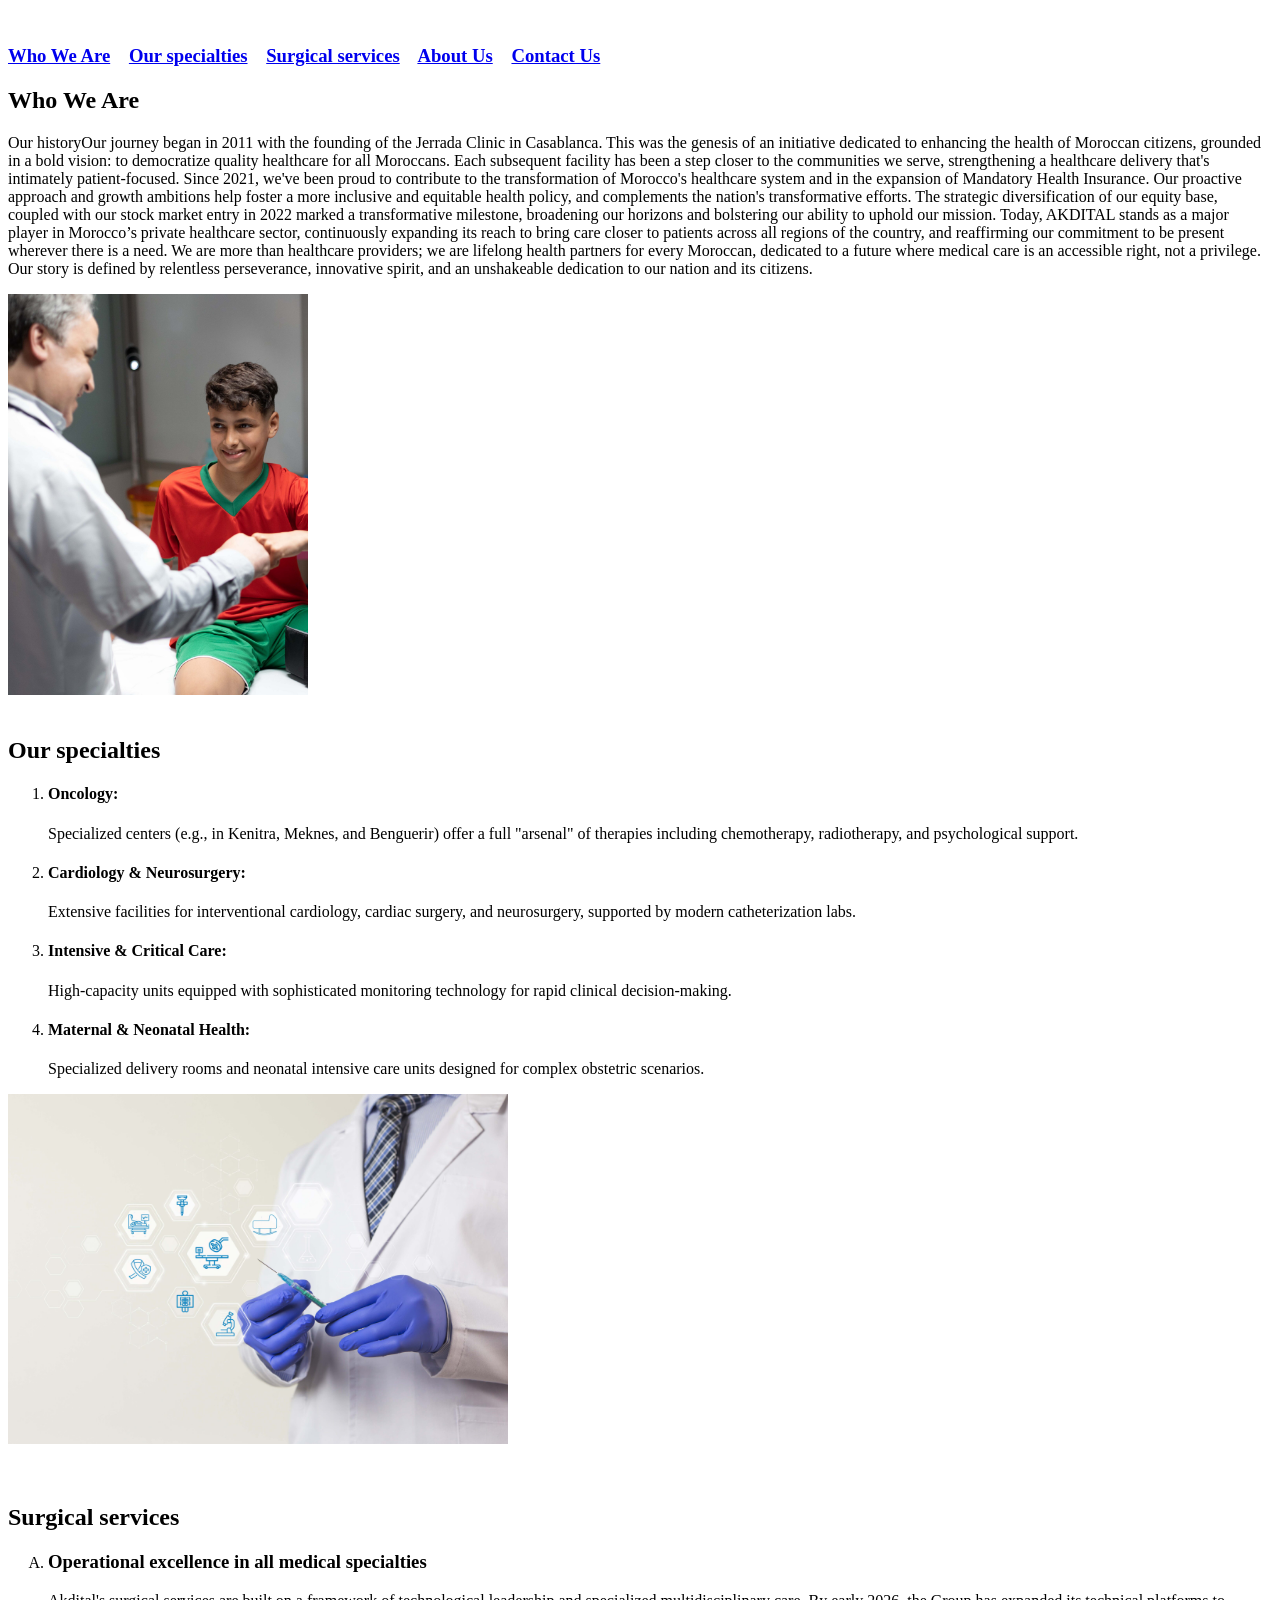
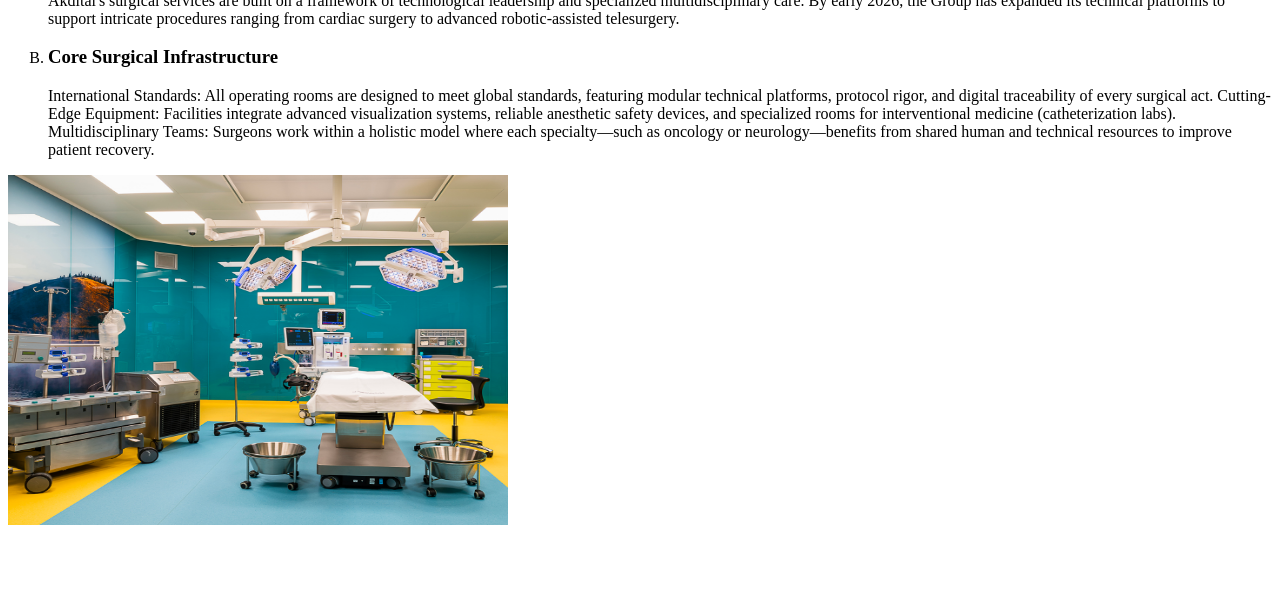
==== index.html @ 09fbc537 "akital" ====
<!DOCTYPE html>
<html lang="en">
<head>
    <meta charset="UTF-8">
    <meta name="viewport" content="width=device-width, initial-scale=1.0">
    <title>Akdital</title>
</head>
<body>
    
    <br>
    <h3>
        <a href="#s1">Who We Are</a>&nbsp;&nbsp;&nbsp;
        <a href="#s2">Our specialties</a>&nbsp;&nbsp;&nbsp;
        <a href="#s3">Surgical services</a>&nbsp;&nbsp;&nbsp;
        <a href="navigation.html">About Us</a>&nbsp;&nbsp;&nbsp;
    <a href="contact.html">Contact Us</a>
    </h3>

    <h2 id="s1">Who We Are</h2>
    <p>
        Our historyOur journey began in 2011 with the founding of the Jerrada Clinic in Casablanca. This was the genesis of an initiative dedicated to enhancing the health of Moroccan citizens, grounded in a bold vision: to democratize quality healthcare for all Moroccans.
        Each subsequent facility has been a step closer to the communities we serve, strengthening a healthcare delivery that's intimately patient-focused. Since 2021, we've been proud to contribute to the transformation of Morocco's healthcare system and in the expansion of Mandatory Health Insurance. Our proactive approach and growth ambitions help foster a more inclusive and equitable health policy, and complements the nation's transformative efforts.
        The strategic diversification of our equity base, coupled with our stock market entry in 2022 marked a transformative milestone, broadening our horizons and bolstering our ability to uphold our mission.
        Today, AKDITAL stands as a major player in Morocco’s private healthcare sector, continuously expanding its reach to bring care closer to patients across all regions of the country, and reaffirming our commitment to be present wherever there is a need. We are more than healthcare providers; we are lifelong health partners for every Moroccan, dedicated to a future where medical care is an accessible right, not a privilege. 
        Our story is defined by relentless perseverance, innovative spirit, and an unshakeable dedication to our nation and its citizens.
    </p>
    <img src="images/image2.jpg" width="300">

    <br><br>
    
    <h2 id="s2">Our specialties</h2>

    <ol>
        <li><h4>Oncology:</h4></li>
        <p>Specialized centers (e.g., in Kenitra, Meknes, and Benguerir) offer a full "arsenal" 
            of therapies including chemotherapy, radiotherapy, and psychological support.</p>
    
        <li><h4>Cardiology & Neurosurgery:</h4></li>
        <p>Extensive facilities for interventional cardiology, cardiac surgery, and neurosurgery, supported by modern catheterization labs.</p>

        <li><h4>Intensive & Critical Care:</h4></li>
        <p>High-capacity units equipped with sophisticated monitoring technology for rapid clinical decision-making.</p>

        <li><h4>Maternal & Neonatal Health:</h4></li>
        <p>Specialized delivery rooms and neonatal intensive care units designed for complex obstetric scenarios.</p>
    </ol> 
        
    <img src="images/image1.jpg" height="350" width="500">

    <br><br><br>

    <h2 id="s3">Surgical services</h2>
    <ol type="A">
        <li>
            <h3>Operational excellence in all medical specialties</h3>
            <p>Akdital's surgical services are built on a framework of technological leadership and specialized multidisciplinary care. By early 2026, 
                the Group has expanded its technical platforms to support intricate procedures ranging from cardiac surgery to advanced robotic-assisted telesurgery.
            </p>
        </li>
        <li>
            <h3>Core Surgical Infrastructure</h3>
            <p>
                International Standards: All operating rooms are designed to meet global standards, featuring modular technical platforms, protocol rigor, and digital traceability of every surgical act.
                Cutting-Edge Equipment: Facilities integrate advanced visualization systems, reliable anesthetic safety devices, and specialized rooms for interventional medicine (catheterization labs).
                Multidisciplinary Teams: Surgeons work within a holistic model where each specialty—such as oncology or neurology—benefits from shared human and technical resources to improve patient recovery. 
            </p>
        </li>
    </ol>
    
    <img src="images/image3.jpg" height="350" width="500"><br><br>
    
<br>
<br>
<br>

</body>
</html>
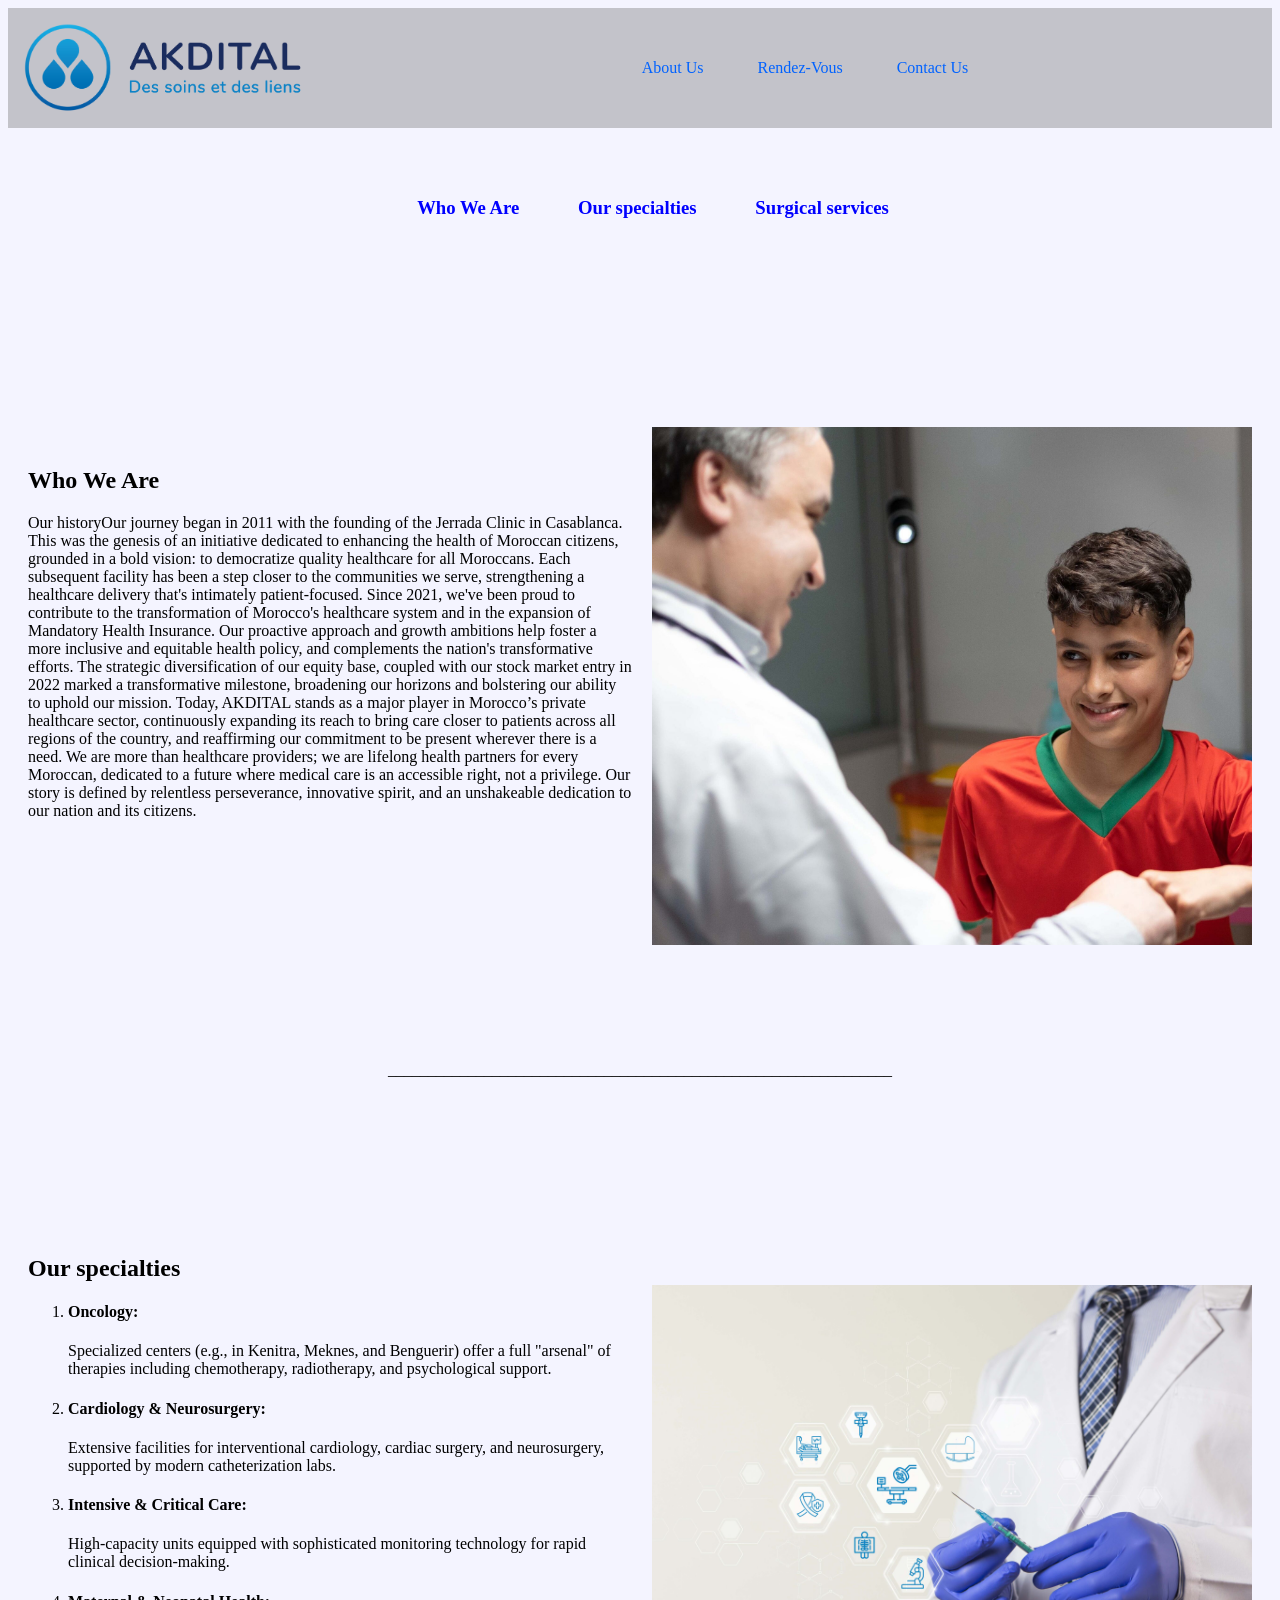
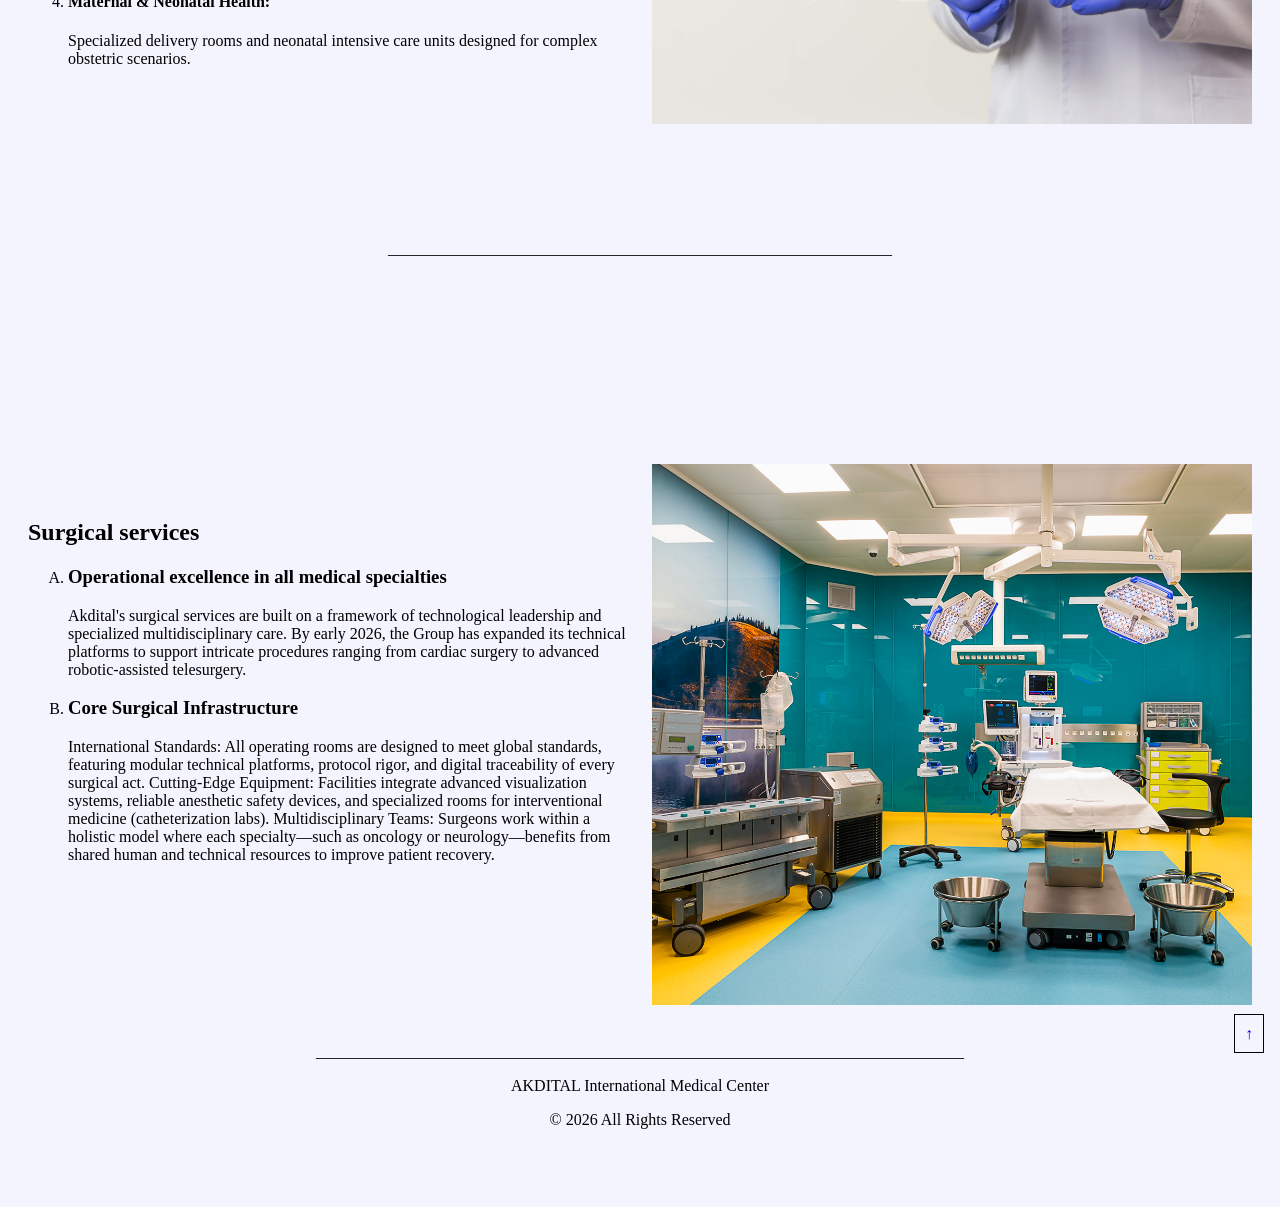
==== commit 72702d0b: "mise à jour" ====
--- a/index.html
+++ b/index.html
@@ -3,75 +3,109 @@
 <head>
     <meta charset="UTF-8">
     <meta name="viewport" content="width=device-width, initial-scale=1.0">
+    <link rel="stylesheet" href="style.css">
     <title>Akdital</title>
 </head>
 <body>
+    <!-- Bare De Navigation -->
+    <header class="header">
+        <div class="logo">
+            <a href="https://akdital.ma/" target="_blank" rel="noopener noreferrer">
+                <img src="images/Logo1.png" alt="paysage" class="logo">
+            </a>
+        </div>
+        <nav class="menu">
+            <div>
+                <a href="navigation.html">About Us</a>
+                <a href="formulaire.html">Rendez-vous</a>
+                <a href="contact.html">Contact Us</a>
+            </div>
+        </nav><br>
+    </header>
     
-    <br>
-    <h3>
-        <a href="#s1">Who We Are</a>&nbsp;&nbsp;&nbsp;
-        <a href="#s2">Our specialties</a>&nbsp;&nbsp;&nbsp;
-        <a href="#s3">Surgical services</a>&nbsp;&nbsp;&nbsp;
-        <a href="navigation.html">About Us</a>&nbsp;&nbsp;&nbsp;
-    <a href="contact.html">Contact Us</a>
-    </h3>
+    <!--section d'information -->
+    <main>
+        <section class="shift">
+            <div class="">
+                <h3>
+                    <a href="#s1">Who We Are</a>&nbsp;&nbsp;&nbsp;
+                    <a href="#s2">Our specialties</a>&nbsp;&nbsp;&nbsp;
+                    <a href="#s3">Surgical services</a>&nbsp;&nbsp;&nbsp;
+                </h3>
+                
+            </div>
+        </section>
+        
+        <section class="item">
+            <div class="content">
+                <h2 id="s1">Who We Are</h2>
+                <p>
+                    Our historyOur journey began in 2011 with the founding of the Jerrada Clinic in Casablanca. This was the genesis of an initiative dedicated to enhancing the health of Moroccan citizens, grounded in a bold vision: to democratize quality healthcare for all Moroccans.
+                    Each subsequent facility has been a step closer to the communities we serve, strengthening a healthcare delivery that's intimately patient-focused. Since 2021, we've been proud to contribute to the transformation of Morocco's healthcare system and in the expansion of Mandatory Health Insurance. Our proactive approach and growth ambitions help foster a more inclusive and equitable health policy, and complements the nation's transformative efforts.
+                    The strategic diversification of our equity base, coupled with our stock market entry in 2022 marked a transformative milestone, broadening our horizons and bolstering our ability to uphold our mission.
+                    Today, AKDITAL stands as a major player in Morocco’s private healthcare sector, continuously expanding its reach to bring care closer to patients across all regions of the country, and reaffirming our commitment to be present wherever there is a need. We are more than healthcare providers; we are lifelong health partners for every Moroccan, dedicated to a future where medical care is an accessible right, not a privilege. 
+                    Our story is defined by relentless perseverance, innovative spirit, and an unshakeable dedication to our nation and its citizens.
+                </p>
+            </div>
+            <img src="images/image2.jpg" alt="Description">
+        </section>
+        <p class="lign">_______________________________________________________________</p>
+        <section class="item">
+            <div class="content">
+                <h2 id="s2">Our specialties</h2>
+                <ol>
+                    <li><h4>Oncology:</h4></li>
+                    <p>Specialized centers (e.g., in Kenitra, Meknes, and Benguerir) offer a full "arsenal" 
+                        of therapies including chemotherapy, radiotherapy, and psychological support.</p>
+                
+                    <li><h4>Cardiology & Neurosurgery:</h4></li>
+                    <p>Extensive facilities for interventional cardiology, cardiac surgery, and neurosurgery, supported by modern catheterization labs.</p>
 
-    <h2 id="s1">Who We Are</h2>
-    <p>
-        Our historyOur journey began in 2011 with the founding of the Jerrada Clinic in Casablanca. This was the genesis of an initiative dedicated to enhancing the health of Moroccan citizens, grounded in a bold vision: to democratize quality healthcare for all Moroccans.
-        Each subsequent facility has been a step closer to the communities we serve, strengthening a healthcare delivery that's intimately patient-focused. Since 2021, we've been proud to contribute to the transformation of Morocco's healthcare system and in the expansion of Mandatory Health Insurance. Our proactive approach and growth ambitions help foster a more inclusive and equitable health policy, and complements the nation's transformative efforts.
-        The strategic diversification of our equity base, coupled with our stock market entry in 2022 marked a transformative milestone, broadening our horizons and bolstering our ability to uphold our mission.
-        Today, AKDITAL stands as a major player in Morocco’s private healthcare sector, continuously expanding its reach to bring care closer to patients across all regions of the country, and reaffirming our commitment to be present wherever there is a need. We are more than healthcare providers; we are lifelong health partners for every Moroccan, dedicated to a future where medical care is an accessible right, not a privilege. 
-        Our story is defined by relentless perseverance, innovative spirit, and an unshakeable dedication to our nation and its citizens.
-    </p>
-    <img src="images/image2.jpg" width="300">
+                    <li><h4>Intensive & Critical Care:</h4></li>
+                    <p>High-capacity units equipped with sophisticated monitoring technology for rapid clinical decision-making.</p>
 
-    <br><br>
-    
-    <h2 id="s2">Our specialties</h2>
-
-    <ol>
-        <li><h4>Oncology:</h4></li>
-        <p>Specialized centers (e.g., in Kenitra, Meknes, and Benguerir) offer a full "arsenal" 
-            of therapies including chemotherapy, radiotherapy, and psychological support.</p>
-    
-        <li><h4>Cardiology & Neurosurgery:</h4></li>
-        <p>Extensive facilities for interventional cardiology, cardiac surgery, and neurosurgery, supported by modern catheterization labs.</p>
-
-        <li><h4>Intensive & Critical Care:</h4></li>
-        <p>High-capacity units equipped with sophisticated monitoring technology for rapid clinical decision-making.</p>
-
-        <li><h4>Maternal & Neonatal Health:</h4></li>
-        <p>Specialized delivery rooms and neonatal intensive care units designed for complex obstetric scenarios.</p>
-    </ol> 
+                    <li><h4>Maternal & Neonatal Health:</h4></li>
+                    <p>Specialized delivery rooms and neonatal intensive care units designed for complex obstetric scenarios.</p>
+                </ol> 
+            </div>
+            <img src="images/image1.jpg" alt="Description">
+        </section>
+        <p class="lign">_______________________________________________________________</p>
+        <section class="item">
+            <div class="content">
+                <h2 id="s3">Surgical services</h2>
+                <ol type="A">
+                    <li>
+                        <h3>Operational excellence in all medical specialties</h3>
+                        <p>Akdital's surgical services are built on a framework of technological leadership and specialized multidisciplinary care. By early 2026, 
+                            the Group has expanded its technical platforms to support intricate procedures ranging from cardiac surgery to advanced robotic-assisted telesurgery.
+                        </p>
+                    </li>
+                    <li>
+                        <h3>Core Surgical Infrastructure</h3>
+                        <p>
+                            International Standards: All operating rooms are designed to meet global standards, featuring modular technical platforms, protocol rigor, and digital traceability of every surgical act.
+                            Cutting-Edge Equipment: Facilities integrate advanced visualization systems, reliable anesthetic safety devices, and specialized rooms for interventional medicine (catheterization labs).
+                            Multidisciplinary Teams: Surgeons work within a holistic model where each specialty—such as oncology or neurology—benefits from shared human and technical resources to improve patient recovery. 
+                        </p>
+                    </li>
+                </ol>
+            </div>
+            <img src="images/image3.jpg" alt="Description">
+        </section>
+    </main>
+    <a href="#top" class="back-to-top">↑</a>
+    <!--section footer -->
+    <footer class="footer">
+        _________________________________________________________________________________
+        <p> AKDITAL International Medical Center</p>
+        <p>© 2026 All Rights Reserved</p>
+    </footer>
         
-    <img src="images/image1.jpg" height="350" width="500">
-
-    <br><br><br>
-
-    <h2 id="s3">Surgical services</h2>
-    <ol type="A">
-        <li>
-            <h3>Operational excellence in all medical specialties</h3>
-            <p>Akdital's surgical services are built on a framework of technological leadership and specialized multidisciplinary care. By early 2026, 
-                the Group has expanded its technical platforms to support intricate procedures ranging from cardiac surgery to advanced robotic-assisted telesurgery.
-            </p>
-        </li>
-        <li>
-            <h3>Core Surgical Infrastructure</h3>
-            <p>
-                International Standards: All operating rooms are designed to meet global standards, featuring modular technical platforms, protocol rigor, and digital traceability of every surgical act.
-                Cutting-Edge Equipment: Facilities integrate advanced visualization systems, reliable anesthetic safety devices, and specialized rooms for interventional medicine (catheterization labs).
-                Multidisciplinary Teams: Surgeons work within a holistic model where each specialty—such as oncology or neurology—benefits from shared human and technical resources to improve patient recovery. 
-            </p>
-        </li>
-    </ol>
-    
-    <img src="images/image3.jpg" height="350" width="500"><br><br>
     
 <br>
 <br>
 <br>
-
+   
 </body>
 </html>
--- a/style.css
+++ b/style.css
@@ -0,0 +1,204 @@
+body{
+    background-color: rgb(244, 244, 255);
+}
+
+/*Barre de Navigation*/
+
+.header{
+    display: flex;
+    align-items: center;
+    justify-content: space-between;
+    padding: 15px;
+    background-color: rgba(92, 92, 92, 0.326);
+}
+
+.logo{
+    display: flex;
+    align-items: end;
+    gap: 10px;         
+}
+.logo img{
+    width: 280px;
+    height: auto;
+}
+nav a{
+    margin-left: 50px;
+    color: rgb(0, 98, 255);
+    text-decoration: none;
+}
+nav a:hover{
+    color: rebeccapurple;
+}
+.menu{
+    padding: 20px;
+    text-transform: capitalize;
+
+}
+
+/* index */
+/* Section D'information */
+
+.shift{
+    text-align: center;
+    margin-top: 30px;
+    text-transform: inherit;
+}
+.shift a{
+    text-decoration: none;
+    color: blue;
+    padding-left: 40px;
+}
+.shift a:hover{
+    color: red;
+}
+main{
+    display: flex;
+    flex-direction: column;
+    gap: 100px;
+    padding: 20px;
+}
+.item{
+    display: flex;
+    align-items: center;
+    gap: 20px;
+}
+.item img{
+    width: 600px;
+    height: auto;
+    margin-top: 90px;
+    
+}
+div .content{
+    padding: 200px;
+}
+p.lign{
+    text-align: center;
+}
+
+/*section footer*/
+
+.footer{
+    text-align: center;
+}
+
+/*Buton Retour En Haut*/
+.back-to-top{
+    border: 1px solid black;
+    padding: 10px;
+    margin-left: 97%;
+    text-decoration: none;
+}
+
+/*Section Navigation*/
+audio{
+    margin-left: 100%;
+
+}
+video{
+    margin-left: 50%;
+}
+
+/*formulaire*/
+.txt_form{
+    padding: 25px;
+    text-align: center;
+}
+section.section{
+    display: flex;
+}
+.form{
+    width: 50%;
+    margin-left: 30px;
+    border-radius: 5px;
+    background-color: rgba(255, 235, 205, 0.321);
+    padding: 14px;  
+}
+.container_img{
+    display: flex;
+    padding-top: 50px;
+}
+.img_content{
+    width: 650px;
+    height: 600px;
+    margin-left: 20px;
+}
+label{
+    padding-left: 20px;
+}
+input[type=text],[type=email],[type=date],[type=password],textarea, select{
+    width: 90%;
+    padding: 10px;
+    margin: 5px;
+    
+}
+input[type=submit]{
+    padding: 10px;
+    margin-top: 50px;
+    margin-left: 45%;
+    border-radius: 5px;
+    border: 1px solid black;
+    background-color:  blue;
+    color: aliceblue;
+   
+}
+input[type=submit]:hover{
+    color: blue;
+    background-color: aliceblue;
+    border: 1px solid blue;
+}
+/*Contact*/
+.txt_log{
+    padding: 0;
+    margin: 0;
+    text-align: center; 
+    padding-bottom: 20px;
+}
+section.items{
+    display: flex;
+    padding: 20px;
+    gap: 150px;
+}
+.form_cont{
+    height: 100%;
+    margin-top: 5 0px;
+    padding-top: 50px; 
+    padding-bottom: 20px;
+}
+iframe.maps{
+    margin-top: 30px;
+}
+input.bar_cont{
+    width: 350px;
+    border: 1px solid black;
+    border-radius: 3px;
+}
+.contact{
+    text-align: center;
+}
+input.submit{
+    margin-top: 20px;
+    margin-left: 40%;
+}
+button[type=submit]{
+    height: 30px;
+    width: 80px;
+    margin-left: 48%;
+    border: 1px solid black;
+    border-radius: 3px;
+}
+button[type=submit]:hover{
+    background-color: black;
+    color: white;
+}
+/*page navigation*/
+h1{
+    text-align: center;
+}
+
+
+
+
+
+
+
+
